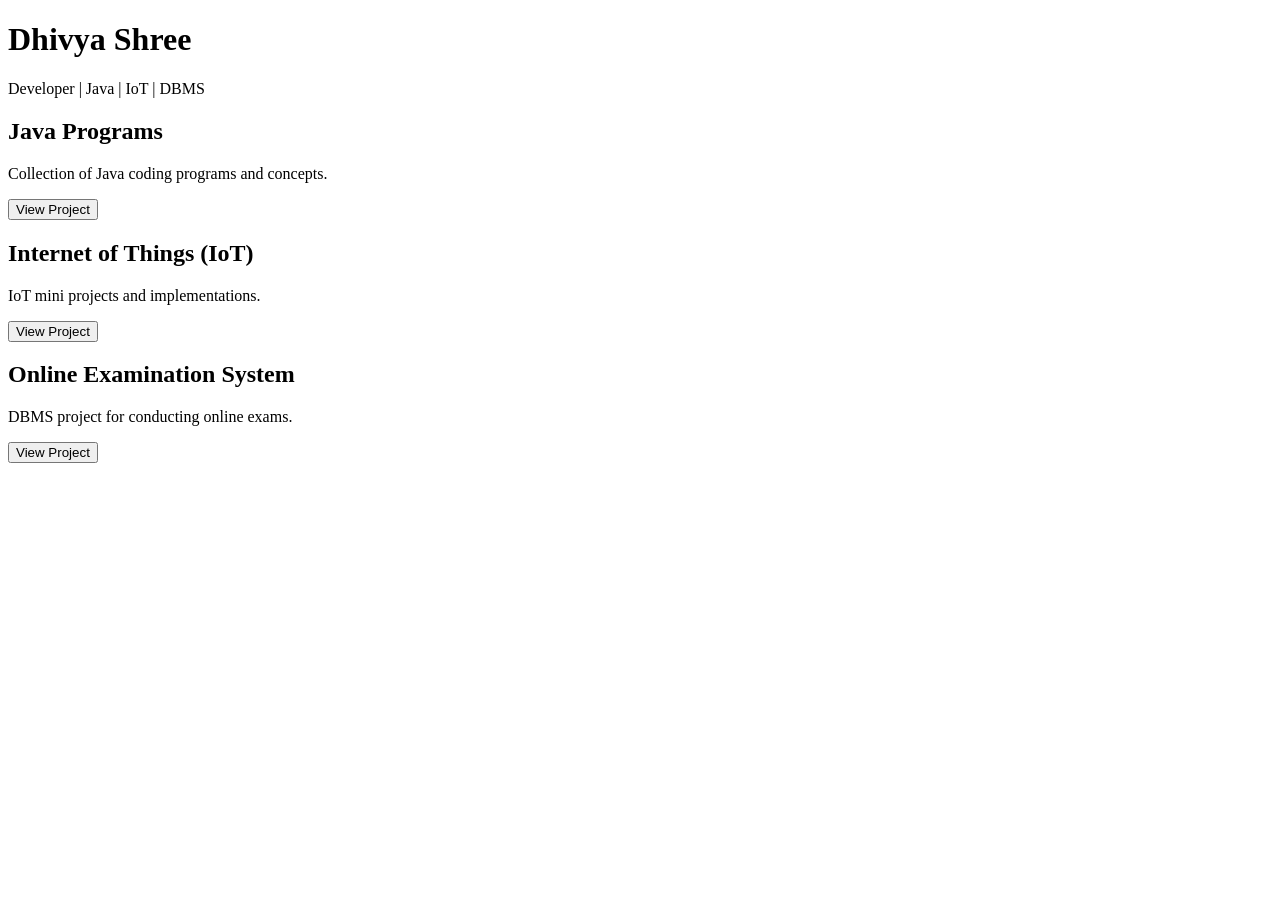
==== index.html @ 43e3207b "Create index.html" ====
<!DOCTYPE html>
<html lang="en">
<head>
    <meta charset="UTF-8">
    <meta name="viewport" content="width=device-width, initial-scale=1.0">
    <title>Dhivya Shree Portfolio</title>

    <link rel="stylesheet" href="style.css">
</head>
<body>

    <header>
        <h1>Dhivya Shree</h1>
        <p>Developer | Java | IoT | DBMS</p>
    </header>

    <section class="projects">

        <div class="card">
            <h2>Java Programs</h2>
            <p>Collection of Java coding programs and concepts.</p>

            <a href="https://github.com/dhivyashreek12/java-programs" target="_blank">
                <button>View Project</button>
            </a>
        </div>

        <div class="card">
            <h2>Internet of Things (IoT)</h2>
            <p>IoT mini projects and implementations.</p>

            <a href="https://github.com/dhivyashreek12/Internet-of-Things-IoT-" target="_blank">
                <button>View Project</button>
            </a>
        </div>

        <div class="card">
            <h2>Online Examination System</h2>
            <p>DBMS project for conducting online exams.</p>

            <a href="https://github.com/dhivyashreek12/Online-Examination-Project-DBMS" target="_blank">
                <button>View Project</button>
            </a>
        </div>

    </section>

</body>
</html>
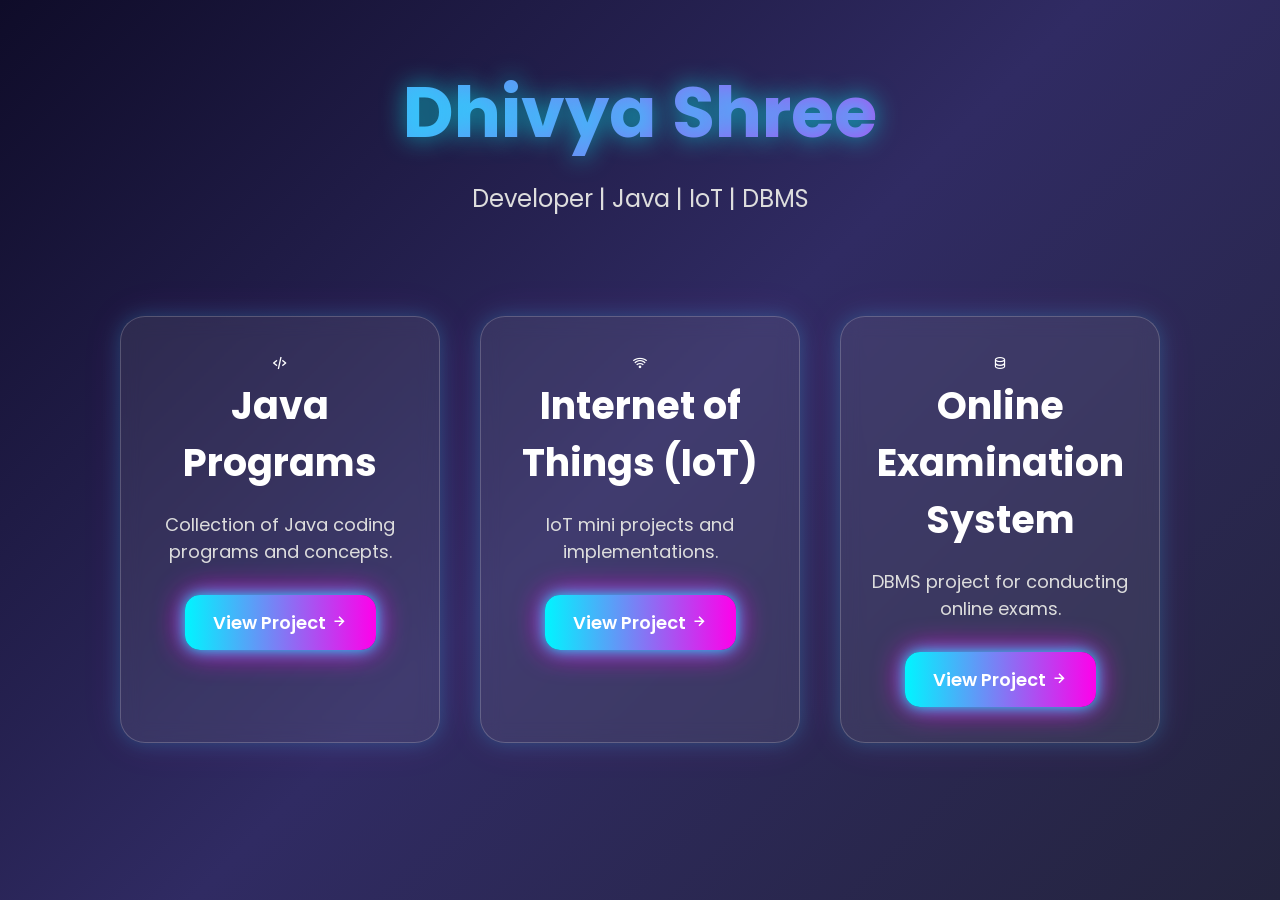
==== commit 654a1549: "Refactor project sections in index.html Updated project descriptions and button styles for better pr" ====
--- a/index.html
+++ b/index.html
@@ -1,46 +1,107 @@
 <!DOCTYPE html>
 <html lang="en">
 <head>
+
     <meta charset="UTF-8">
     <meta name="viewport" content="width=device-width, initial-scale=1.0">
+
     <title>Dhivya Shree Portfolio</title>
 
     <link rel="stylesheet" href="style.css">
+
+    <!-- Icons -->
+    <link href='https://unpkg.com/boxicons@2.1.4/css/boxicons.min.css' rel='stylesheet'>
+
 </head>
+
 <body>
 
     <header>
+
         <h1>Dhivya Shree</h1>
+
         <p>Developer | Java | IoT | DBMS</p>
+
+        <div class="line"></div>
+
     </header>
 
     <section class="projects">
 
-        <div class="card">
+        <!-- Java -->
+
+        <div class="card pink">
+
+            <div class="icon">
+                <i class='bx bx-code-alt'></i>
+            </div>
+
             <h2>Java Programs</h2>
-            <p>Collection of Java coding programs and concepts.</p>
+
+            <p>
+                Collection of Java coding programs
+                and concepts.
+            </p>
 
             <a href="https://github.com/dhivyashreek12/java-programs" target="_blank">
-                <button>View Project</button>
+
+                <button>
+                    View Project
+                    <i class='bx bx-right-arrow-alt'></i>
+                </button>
+
             </a>
+
         </div>
 
-        <div class="card">
+        <!-- IoT -->
+
+        <div class="card blue">
+
+            <div class="icon">
+                <i class='bx bx-wifi'></i>
+            </div>
+
             <h2>Internet of Things (IoT)</h2>
-            <p>IoT mini projects and implementations.</p>
+
+            <p>
+                IoT mini projects and implementations.
+            </p>
 
             <a href="https://github.com/dhivyashreek12/Internet-of-Things-IoT-" target="_blank">
-                <button>View Project</button>
+
+                <button>
+                    View Project
+                    <i class='bx bx-right-arrow-alt'></i>
+                </button>
+
             </a>
+
         </div>
 
-        <div class="card">
+        <!-- DBMS -->
+
+        <div class="card green">
+
+            <div class="icon">
+                <i class='bx bx-data'></i>
+            </div>
+
             <h2>Online Examination System</h2>
-            <p>DBMS project for conducting online exams.</p>
+
+            <p>
+                DBMS project for conducting online exams.
+            </p>
 
             <a href="https://github.com/dhivyashreek12/Online-Examination-Project-DBMS" target="_blank">
-                <button>View Project</button>
+
+                <button>
+                    View Project
+                    <i class='bx bx-right-arrow-alt'></i>
+                </button>
+
             </a>
+
         </div>
 
     </section>
--- a/style.css
+++ b/style.css
@@ -0,0 +1,142 @@
+@import url('https://fonts.googleapis.com/css2?family=Poppins:wght@300;400;600;700&display=swap');
+
+*{
+    margin:0;
+    padding:0;
+    box-sizing:border-box;
+    font-family:'Poppins',sans-serif;
+}
+
+body{
+    min-height:100vh;
+    background:linear-gradient(135deg,#0f0c29,#302b63,#24243e);
+    color:white;
+    overflow-x:hidden;
+}
+
+/* Heading */
+
+header{
+    text-align:center;
+    padding:60px 20px;
+}
+
+header h1{
+    font-size:70px;
+    font-weight:700;
+
+    background:linear-gradient(to right,#00f5ff,#ff00ea);
+    -webkit-background-clip:text;
+    -webkit-text-fill-color:transparent;
+
+    text-shadow:0 0 25px rgba(0,255,255,0.6);
+}
+
+header p{
+    margin-top:15px;
+    font-size:24px;
+    color:#ddd;
+}
+
+/* Cards */
+
+.projects{
+    display:flex;
+    justify-content:center;
+    gap:40px;
+    flex-wrap:wrap;
+    padding:40px;
+}
+
+.card{
+    width:320px;
+    padding:35px 25px;
+
+    background:rgba(255,255,255,0.08);
+
+    border:1px solid rgba(255,255,255,0.2);
+
+    border-radius:25px;
+
+    backdrop-filter:blur(10px);
+
+    text-align:center;
+
+    transition:0.4s;
+
+    box-shadow:
+    0 0 20px rgba(0,255,255,0.2),
+    0 0 40px rgba(255,0,255,0.1);
+}
+
+.card:hover{
+
+    transform:translateY(-15px) scale(1.03);
+
+    box-shadow:
+    0 0 25px #00f5ff,
+    0 0 50px #ff00ea,
+    0 0 80px #00f5ff;
+}
+
+.card h2{
+    font-size:38px;
+    margin-bottom:20px;
+    color:white;
+}
+
+.card p{
+    font-size:18px;
+    color:#ddd;
+    margin-bottom:30px;
+}
+
+/* Buttons */
+
+button{
+
+    padding:14px 28px;
+
+    border:none;
+
+    border-radius:15px;
+
+    font-size:18px;
+
+    font-weight:600;
+
+    color:white;
+
+    cursor:pointer;
+
+    background:linear-gradient(90deg,#00f5ff,#ff00ea);
+
+    transition:0.4s;
+
+    box-shadow:
+    0 0 15px #00f5ff,
+    0 0 30px #ff00ea;
+}
+
+button:hover{
+
+    transform:scale(1.1);
+
+    box-shadow:
+    0 0 25px #00f5ff,
+    0 0 50px #ff00ea,
+    0 0 80px #00f5ff;
+}
+
+/* Mobile */
+
+@media(max-width:768px){
+
+    header h1{
+        font-size:45px;
+    }
+
+    .card{
+        width:90%;
+    }
+}
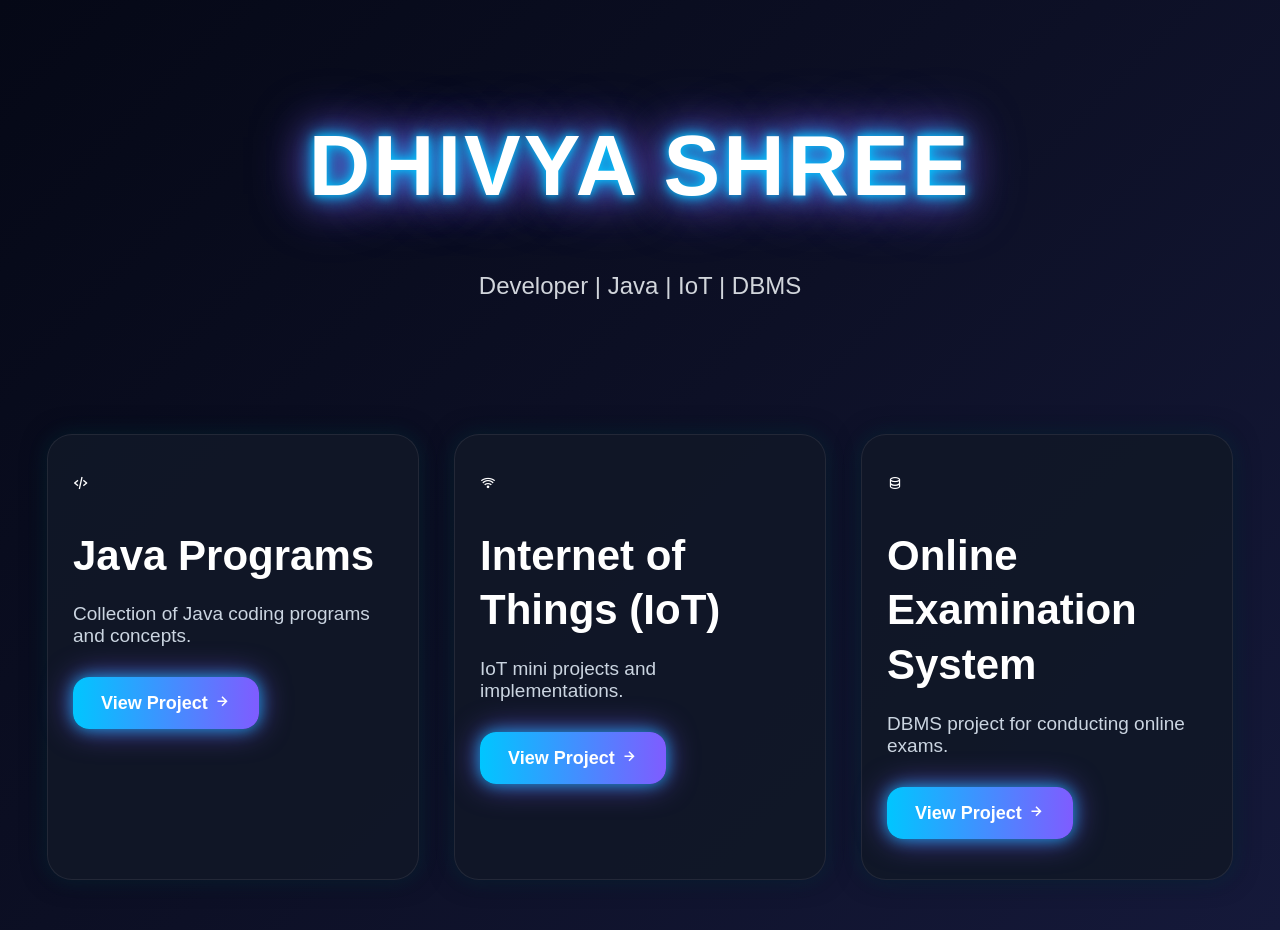
==== commit c81e3f46: "Fix typo in GitHub link for Java programs" ====
--- a/index.html
+++ b/index.html
@@ -43,7 +43,7 @@
                 and concepts.
             </p>
 
-            <a href="https://github.com/dhivyashreek12/java-programs" target="_blank">
+            <a href="https://github.com/dhivyashreek12/java-progarms" target="_blank">
 
                 <button>
                     View Project
--- a/style.css
+++ b/style.css
@@ -1,20 +1,14 @@
-@import url('https://fonts.googleapis.com/css2?family=Poppins:wght@300;400;600;700&display=swap');
+body{
+    margin:0;
+    font-family:Poppins,sans-serif;
 
-*{
-    margin:0;
-    padding:0;
-    box-sizing:border-box;
-    font-family:'Poppins',sans-serif;
+    background:
+    linear-gradient(135deg,#050816,#0d1026,#15193a);
+
+    color:white;
 }
 
-body{
-    min-height:100vh;
-    background:linear-gradient(135deg,#0f0c29,#302b63,#24243e);
-    color:white;
-    overflow-x:hidden;
-}
-
-/* Heading */
+/* Header */
 
 header{
     text-align:center;
@@ -22,72 +16,115 @@
 }
 
 header h1{
-    font-size:70px;
-    font-weight:700;
 
-    background:linear-gradient(to right,#00f5ff,#ff00ea);
-    -webkit-background-clip:text;
-    -webkit-text-fill-color:transparent;
+    font-size:85px;
 
-    text-shadow:0 0 25px rgba(0,255,255,0.6);
+    font-weight:800;
+
+    color:#ffffff;
+
+    letter-spacing:3px;
+
+    text-transform:uppercase;
+
+    text-shadow:
+    0 0 10px #00c6ff,
+    0 0 20px #00c6ff,
+    0 0 40px #7f5cff,
+    0 0 60px #7f5cff;
+
+    animation:glow 2s infinite alternate;
 }
 
+/* Neon Animation */
+
+@keyframes glow{
+
+    from{
+
+        text-shadow:
+        0 0 10px #00c6ff,
+        0 0 20px #00c6ff,
+        0 0 40px #7f5cff;
+    }
+
+    to{
+
+        text-shadow:
+        0 0 20px #00c6ff,
+        0 0 40px #00c6ff,
+        0 0 60px #7f5cff,
+        0 0 90px #7f5cff;
+    }
+}
 header p{
-    margin-top:15px;
+
+    color:#d1d5db;
+
     font-size:24px;
-    color:#ddd;
+
+    margin-top:10px;
 }
 
 /* Cards */
 
 .projects{
+
     display:flex;
+
     justify-content:center;
-    gap:40px;
+
+    gap:35px;
+
     flex-wrap:wrap;
-    padding:40px;
+
+    padding:50px 20px;
 }
 
 .card{
+
     width:320px;
-    padding:35px 25px;
 
-    background:rgba(255,255,255,0.08);
-
-    border:1px solid rgba(255,255,255,0.2);
+    padding:40px 25px;
 
     border-radius:25px;
 
-    backdrop-filter:blur(10px);
+    background:rgba(17,24,39,0.9);
 
-    text-align:center;
+    border:1px solid rgba(255,255,255,0.08);
+
+    box-shadow:
+    0 0 25px rgba(0,0,0,0.5),
+    0 0 20px rgba(0,198,255,0.15);
 
     transition:0.4s;
-
-    box-shadow:
-    0 0 20px rgba(0,255,255,0.2),
-    0 0 40px rgba(255,0,255,0.1);
 }
 
 .card:hover{
 
-    transform:translateY(-15px) scale(1.03);
+    transform:translateY(-12px);
 
     box-shadow:
-    0 0 25px #00f5ff,
-    0 0 50px #ff00ea,
-    0 0 80px #00f5ff;
+    0 0 20px #00c6ff,
+    0 0 40px #7f5cff,
+    0 0 60px rgba(127,92,255,0.7);
 }
 
 .card h2{
-    font-size:38px;
+
+    font-size:42px;
+
+    line-height:1.3;
+
     margin-bottom:20px;
-    color:white;
 }
 
 .card p{
-    font-size:18px;
-    color:#ddd;
+
+    color:#cbd5e1;
+
+    font-size:19px;
+
     margin-bottom:30px;
 }
 
@@ -95,11 +132,11 @@
 
 button{
 
-    padding:14px 28px;
+    padding:15px 28px;
 
     border:none;
 
-    border-radius:15px;
+    border-radius:16px;
 
     font-size:18px;
 
@@ -109,34 +146,22 @@
 
     cursor:pointer;
 
-    background:linear-gradient(90deg,#00f5ff,#ff00ea);
+    background:
+    linear-gradient(to right,#00c6ff,#7f5cff);
+
+    box-shadow:
+    0 0 15px rgba(0,198,255,0.7),
+    0 0 30px rgba(127,92,255,0.7);
 
     transition:0.4s;
-
-    box-shadow:
-    0 0 15px #00f5ff,
-    0 0 30px #ff00ea;
 }
 
 button:hover{
 
-    transform:scale(1.1);
+    transform:scale(1.08);
 
     box-shadow:
-    0 0 25px #00f5ff,
-    0 0 50px #ff00ea,
-    0 0 80px #00f5ff;
+    0 0 20px #00c6ff,
+    0 0 45px #7f5cff,
+    0 0 70px rgba(127,92,255,0.9);
 }
-
-/* Mobile */
-
-@media(max-width:768px){
-
-    header h1{
-        font-size:45px;
-    }
-
-    .card{
-        width:90%;
-    }
-}
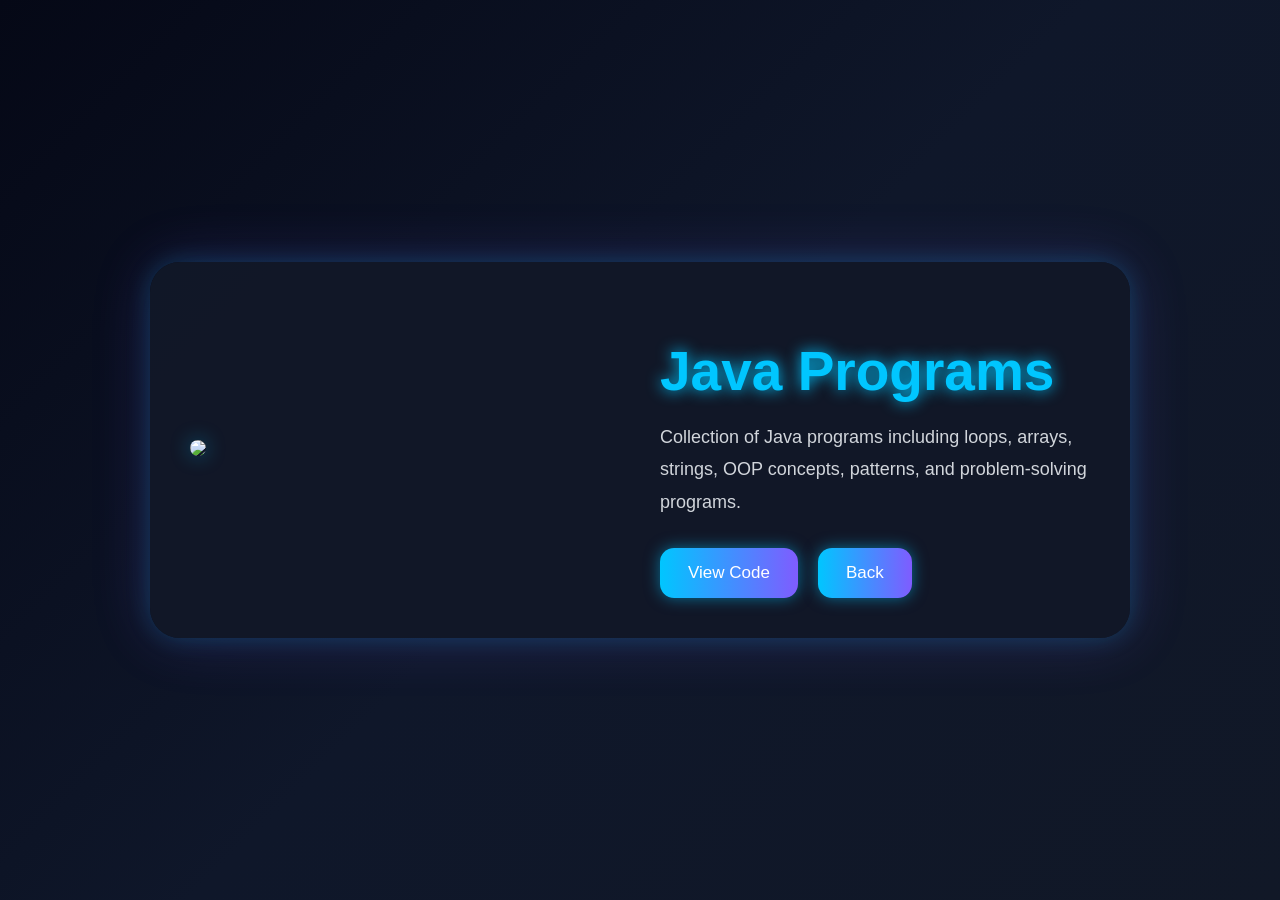
==== commit 64753fe2: "Revise index.html to emphasize Java project showcase Updated the title and content of index.html to " ====
--- a/index.html
+++ b/index.html
@@ -1,110 +1,191 @@
 <!DOCTYPE html>
 <html lang="en">
+
 <head>
 
-    <meta charset="UTF-8">
-    <meta name="viewport" content="width=device-width, initial-scale=1.0">
+<meta charset="UTF-8">
+<meta name="viewport" content="width=device-width, initial-scale=1.0">
 
-    <title>Dhivya Shree Portfolio</title>
+<title>Java Projects</title>
 
-    <link rel="stylesheet" href="style.css">
+<style>
 
-    <!-- Icons -->
-    <link href='https://unpkg.com/boxicons@2.1.4/css/boxicons.min.css' rel='stylesheet'>
+body{
+
+    margin:0;
+    font-family:Poppins,sans-serif;
+
+    background:
+    linear-gradient(135deg,#050816,#0f172a,#111827);
+
+    color:white;
+
+    display:flex;
+    justify-content:center;
+    align-items:center;
+
+    height:100vh;
+}
+
+/* Card */
+
+.container{
+
+    width:85%;
+    max-width:900px;
+
+    background:rgba(17,24,39,0.95);
+
+    border-radius:30px;
+
+    padding:40px;
+
+    box-shadow:
+    0 0 25px rgba(0,198,255,0.2),
+    0 0 60px rgba(127,92,255,0.2);
+
+    display:flex;
+    gap:40px;
+    align-items:center;
+}
+
+/* Left */
+
+.image{
+
+    flex:1;
+}
+
+.image img{
+
+    width:100%;
+
+    border-radius:20px;
+
+    box-shadow:
+    0 0 20px rgba(0,198,255,0.4);
+}
+
+/* Right */
+
+.content{
+
+    flex:1;
+}
+
+.content h1{
+
+    font-size:55px;
+
+    margin-bottom:15px;
+
+    color:#00c6ff;
+
+    text-shadow:
+    0 0 15px #00c6ff;
+}
+
+.content p{
+
+    color:#d1d5db;
+
+    line-height:1.8;
+
+    font-size:18px;
+}
+
+/* Buttons */
+
+.buttons{
+
+    margin-top:30px;
+
+    display:flex;
+    gap:20px;
+}
+
+a{
+
+    text-decoration:none;
+}
+
+button{
+
+    padding:15px 28px;
+
+    border:none;
+
+    border-radius:14px;
+
+    font-size:17px;
+
+    cursor:pointer;
+
+    color:white;
+
+    background:
+    linear-gradient(to right,#00c6ff,#7f5cff);
+
+    box-shadow:
+    0 0 15px rgba(0,198,255,0.5);
+
+    transition:0.4s;
+}
+
+button:hover{
+
+    transform:scale(1.08);
+
+    box-shadow:
+    0 0 25px #00c6ff,
+    0 0 50px #7f5cff;
+}
+
+</style>
 
 </head>
 
 <body>
 
-    <header>
+<div class="container">
 
-        <h1>Dhivya Shree</h1>
+    <div class="image">
 
-        <p>Developer | Java | IoT | DBMS</p>
+        <img src="https://cdn-icons-png.flaticon.com/512/226/226777.png">
 
-        <div class="line"></div>
+    </div>
 
-    </header>
+    <div class="content">
 
-    <section class="projects">
+        <h1>Java Programs</h1>
 
-        <!-- Java -->
+        <p>
 
-        <div class="card pink">
+            Collection of Java programs including
+            loops, arrays, strings, OOP concepts,
+            patterns, and problem-solving programs.
 
-            <div class="icon">
-                <i class='bx bx-code-alt'></i>
-            </div>
+        </p>
 
-            <h2>Java Programs</h2>
+        <div class="buttons">
 
-            <p>
-                Collection of Java coding programs
-                and concepts.
-            </p>
+            <a href="https://github.com/dhivyashreek12/java-programs" target="_blank">
 
-            <a href="https://github.com/dhivyashreek12/java-progarms" target="_blank">
+                <button>View Code</button>
 
-                <button>
-                    View Project
-                    <i class='bx bx-right-arrow-alt'></i>
-                </button>
+            </a>
+
+            <a href="index.html">
+
+                <button>Back</button>
 
             </a>
 
         </div>
 
-        <!-- IoT -->
+    </div>
 
-        <div class="card blue">
-
-            <div class="icon">
-                <i class='bx bx-wifi'></i>
-            </div>
-
-            <h2>Internet of Things (IoT)</h2>
-
-            <p>
-                IoT mini projects and implementations.
-            </p>
-
-            <a href="https://github.com/dhivyashreek12/Internet-of-Things-IoT-" target="_blank">
-
-                <button>
-                    View Project
-                    <i class='bx bx-right-arrow-alt'></i>
-                </button>
-
-            </a>
-
-        </div>
-
-        <!-- DBMS -->
-
-        <div class="card green">
-
-            <div class="icon">
-                <i class='bx bx-data'></i>
-            </div>
-
-            <h2>Online Examination System</h2>
-
-            <p>
-                DBMS project for conducting online exams.
-            </p>
-
-            <a href="https://github.com/dhivyashreek12/Online-Examination-Project-DBMS" target="_blank">
-
-                <button>
-                    View Project
-                    <i class='bx bx-right-arrow-alt'></i>
-                </button>
-
-            </a>
-
-        </div>
-
-    </section>
+</div>
 
 </body>
 </html>
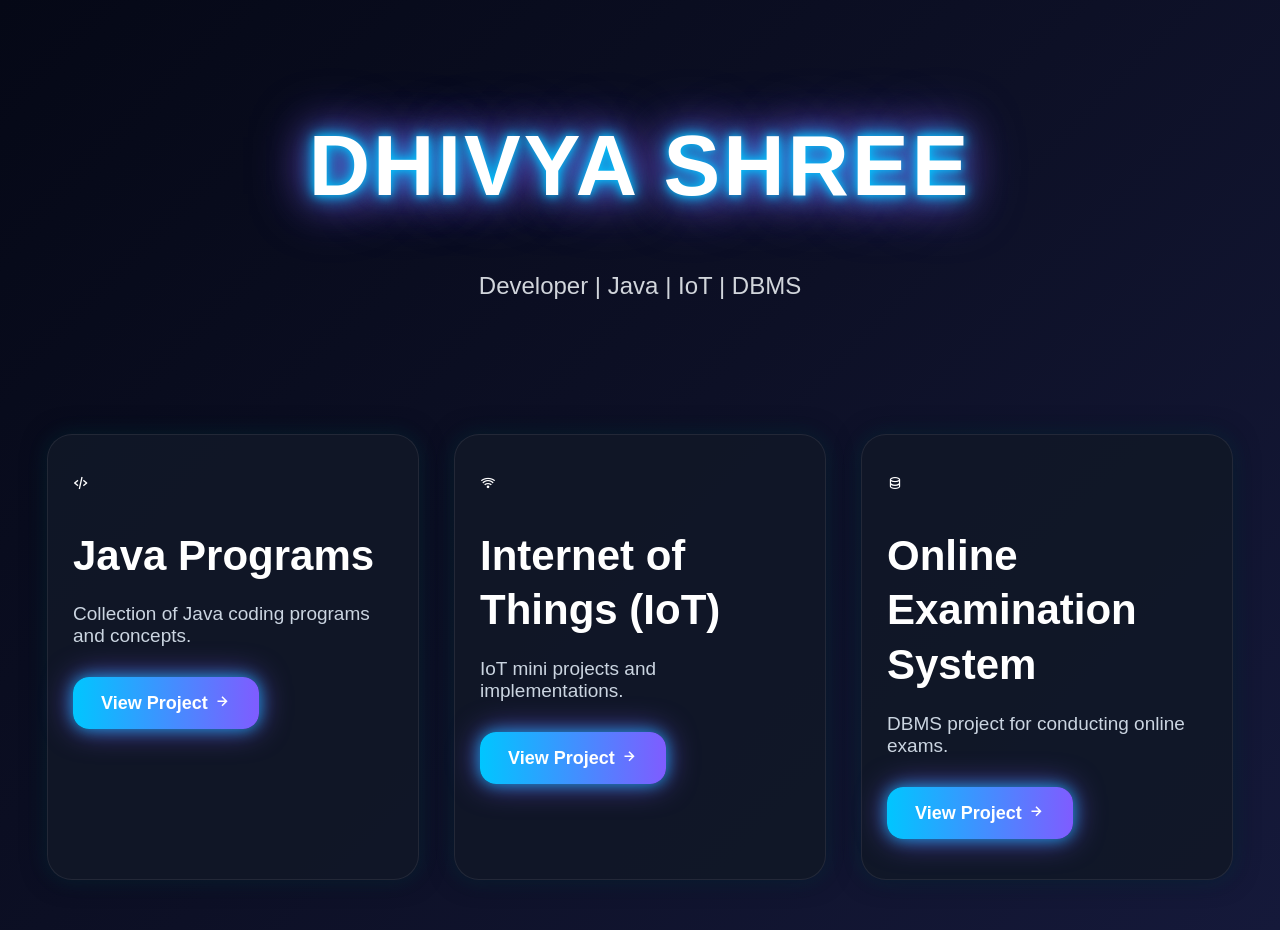
==== commit 0d8482eb: "Update portfolio details and structure in index.html" ====
--- a/index.html
+++ b/index.html
@@ -1,191 +1,110 @@
 <!DOCTYPE html>
 <html lang="en">
-
 <head>
 
-<meta charset="UTF-8">
-<meta name="viewport" content="width=device-width, initial-scale=1.0">
+    <meta charset="UTF-8">
+    <meta name="viewport" content="width=device-width, initial-scale=1.0">
 
-<title>Java Projects</title>
+    <title>Dhivya Shree Portfolio</title>
 
-<style>
+    <link rel="stylesheet" href="style.css">
 
-body{
-
-    margin:0;
-    font-family:Poppins,sans-serif;
-
-    background:
-    linear-gradient(135deg,#050816,#0f172a,#111827);
-
-    color:white;
-
-    display:flex;
-    justify-content:center;
-    align-items:center;
-
-    height:100vh;
-}
-
-/* Card */
-
-.container{
-
-    width:85%;
-    max-width:900px;
-
-    background:rgba(17,24,39,0.95);
-
-    border-radius:30px;
-
-    padding:40px;
-
-    box-shadow:
-    0 0 25px rgba(0,198,255,0.2),
-    0 0 60px rgba(127,92,255,0.2);
-
-    display:flex;
-    gap:40px;
-    align-items:center;
-}
-
-/* Left */
-
-.image{
-
-    flex:1;
-}
-
-.image img{
-
-    width:100%;
-
-    border-radius:20px;
-
-    box-shadow:
-    0 0 20px rgba(0,198,255,0.4);
-}
-
-/* Right */
-
-.content{
-
-    flex:1;
-}
-
-.content h1{
-
-    font-size:55px;
-
-    margin-bottom:15px;
-
-    color:#00c6ff;
-
-    text-shadow:
-    0 0 15px #00c6ff;
-}
-
-.content p{
-
-    color:#d1d5db;
-
-    line-height:1.8;
-
-    font-size:18px;
-}
-
-/* Buttons */
-
-.buttons{
-
-    margin-top:30px;
-
-    display:flex;
-    gap:20px;
-}
-
-a{
-
-    text-decoration:none;
-}
-
-button{
-
-    padding:15px 28px;
-
-    border:none;
-
-    border-radius:14px;
-
-    font-size:17px;
-
-    cursor:pointer;
-
-    color:white;
-
-    background:
-    linear-gradient(to right,#00c6ff,#7f5cff);
-
-    box-shadow:
-    0 0 15px rgba(0,198,255,0.5);
-
-    transition:0.4s;
-}
-
-button:hover{
-
-    transform:scale(1.08);
-
-    box-shadow:
-    0 0 25px #00c6ff,
-    0 0 50px #7f5cff;
-}
-
-</style>
+    <!-- Icons -->
+    <link href='https://unpkg.com/boxicons@2.1.4/css/boxicons.min.css' rel='stylesheet'>
 
 </head>
 
 <body>
 
-<div class="container">
+    <header>
 
-    <div class="image">
+        <h1>Dhivya Shree</h1>
 
-        <img src="https://cdn-icons-png.flaticon.com/512/226/226777.png">
+        <p>Developer | Java | IoT | DBMS</p>
 
-    </div>
+        <div class="line"></div>
 
-    <div class="content">
+    </header>
 
-        <h1>Java Programs</h1>
+    <section class="projects">
 
-        <p>
+        <!-- Java -->
 
-            Collection of Java programs including
-            loops, arrays, strings, OOP concepts,
-            patterns, and problem-solving programs.
+        <div class="card pink">
 
-        </p>
+            <div class="icon">
+                <i class='bx bx-code-alt'></i>
+            </div>
 
-        <div class="buttons">
+            <h2>Java Programs</h2>
+
+            <p>
+                Collection of Java coding programs
+                and concepts.
+            </p>
 
             <a href="https://github.com/dhivyashreek12/java-programs" target="_blank">
 
-                <button>View Code</button>
-
-            </a>
-
-            <a href="index.html">
-
-                <button>Back</button>
+                <button>
+                    View Project
+                    <i class='bx bx-right-arrow-alt'></i>
+                </button>
 
             </a>
 
         </div>
 
-    </div>
+        <!-- IoT -->
 
-</div>
+        <div class="card blue">
+
+            <div class="icon">
+                <i class='bx bx-wifi'></i>
+            </div>
+
+            <h2>Internet of Things (IoT)</h2>
+
+            <p>
+                IoT mini projects and implementations.
+            </p>
+
+            <a href="https://github.com/dhivyashreek12/Internet-of-Things-IoT-" target="_blank">
+
+                <button>
+                    View Project
+                    <i class='bx bx-right-arrow-alt'></i>
+                </button>
+
+            </a>
+
+        </div>
+
+        <!-- DBMS -->
+
+        <div class="card green">
+
+            <div class="icon">
+                <i class='bx bx-data'></i>
+            </div>
+
+            <h2>Online Examination System</h2>
+
+            <p>
+                DBMS project for conducting online exams.
+            </p>
+
+            <a href="https://github.com/dhivyashreek12/Online-Examination-Project-DBMS" target="_blank">
+
+                <button>
+                    View Project
+                    <i class='bx bx-right-arrow-alt'></i>
+                </button>
+
+            </a>
+
+        </div>
+
+    </section>
 
 </body>
 </html>
--- a/style.css
+++ b/style.css
@@ -0,0 +1,167 @@
+body{
+    margin:0;
+    font-family:Poppins,sans-serif;
+
+    background:
+    linear-gradient(135deg,#050816,#0d1026,#15193a);
+
+    color:white;
+}
+
+/* Header */
+
+header{
+    text-align:center;
+    padding:60px 20px;
+}
+
+header h1{
+
+    font-size:85px;
+
+    font-weight:800;
+
+    color:#ffffff;
+
+    letter-spacing:3px;
+
+    text-transform:uppercase;
+
+    text-shadow:
+    0 0 10px #00c6ff,
+    0 0 20px #00c6ff,
+    0 0 40px #7f5cff,
+    0 0 60px #7f5cff;
+
+    animation:glow 2s infinite alternate;
+}
+
+/* Neon Animation */
+
+@keyframes glow{
+
+    from{
+
+        text-shadow:
+        0 0 10px #00c6ff,
+        0 0 20px #00c6ff,
+        0 0 40px #7f5cff;
+    }
+
+    to{
+
+        text-shadow:
+        0 0 20px #00c6ff,
+        0 0 40px #00c6ff,
+        0 0 60px #7f5cff,
+        0 0 90px #7f5cff;
+    }
+}
+header p{
+
+    color:#d1d5db;
+
+    font-size:24px;
+
+    margin-top:10px;
+}
+
+/* Cards */
+
+.projects{
+
+    display:flex;
+
+    justify-content:center;
+
+    gap:35px;
+
+    flex-wrap:wrap;
+
+    padding:50px 20px;
+}
+
+.card{
+
+    width:320px;
+
+    padding:40px 25px;
+
+    border-radius:25px;
+
+    background:rgba(17,24,39,0.9);
+
+    border:1px solid rgba(255,255,255,0.08);
+
+    box-shadow:
+    0 0 25px rgba(0,0,0,0.5),
+    0 0 20px rgba(0,198,255,0.15);
+
+    transition:0.4s;
+}
+
+.card:hover{
+
+    transform:translateY(-12px);
+
+    box-shadow:
+    0 0 20px #00c6ff,
+    0 0 40px #7f5cff,
+    0 0 60px rgba(127,92,255,0.7);
+}
+
+.card h2{
+
+    font-size:42px;
+
+    line-height:1.3;
+
+    margin-bottom:20px;
+}
+
+.card p{
+
+    color:#cbd5e1;
+
+    font-size:19px;
+
+    margin-bottom:30px;
+}
+
+/* Buttons */
+
+button{
+
+    padding:15px 28px;
+
+    border:none;
+
+    border-radius:16px;
+
+    font-size:18px;
+
+    font-weight:600;
+
+    color:white;
+
+    cursor:pointer;
+
+    background:
+    linear-gradient(to right,#00c6ff,#7f5cff);
+
+    box-shadow:
+    0 0 15px rgba(0,198,255,0.7),
+    0 0 30px rgba(127,92,255,0.7);
+
+    transition:0.4s;
+}
+
+button:hover{
+
+    transform:scale(1.08);
+
+    box-shadow:
+    0 0 20px #00c6ff,
+    0 0 45px #7f5cff,
+    0 0 70px rgba(127,92,255,0.9);
+}
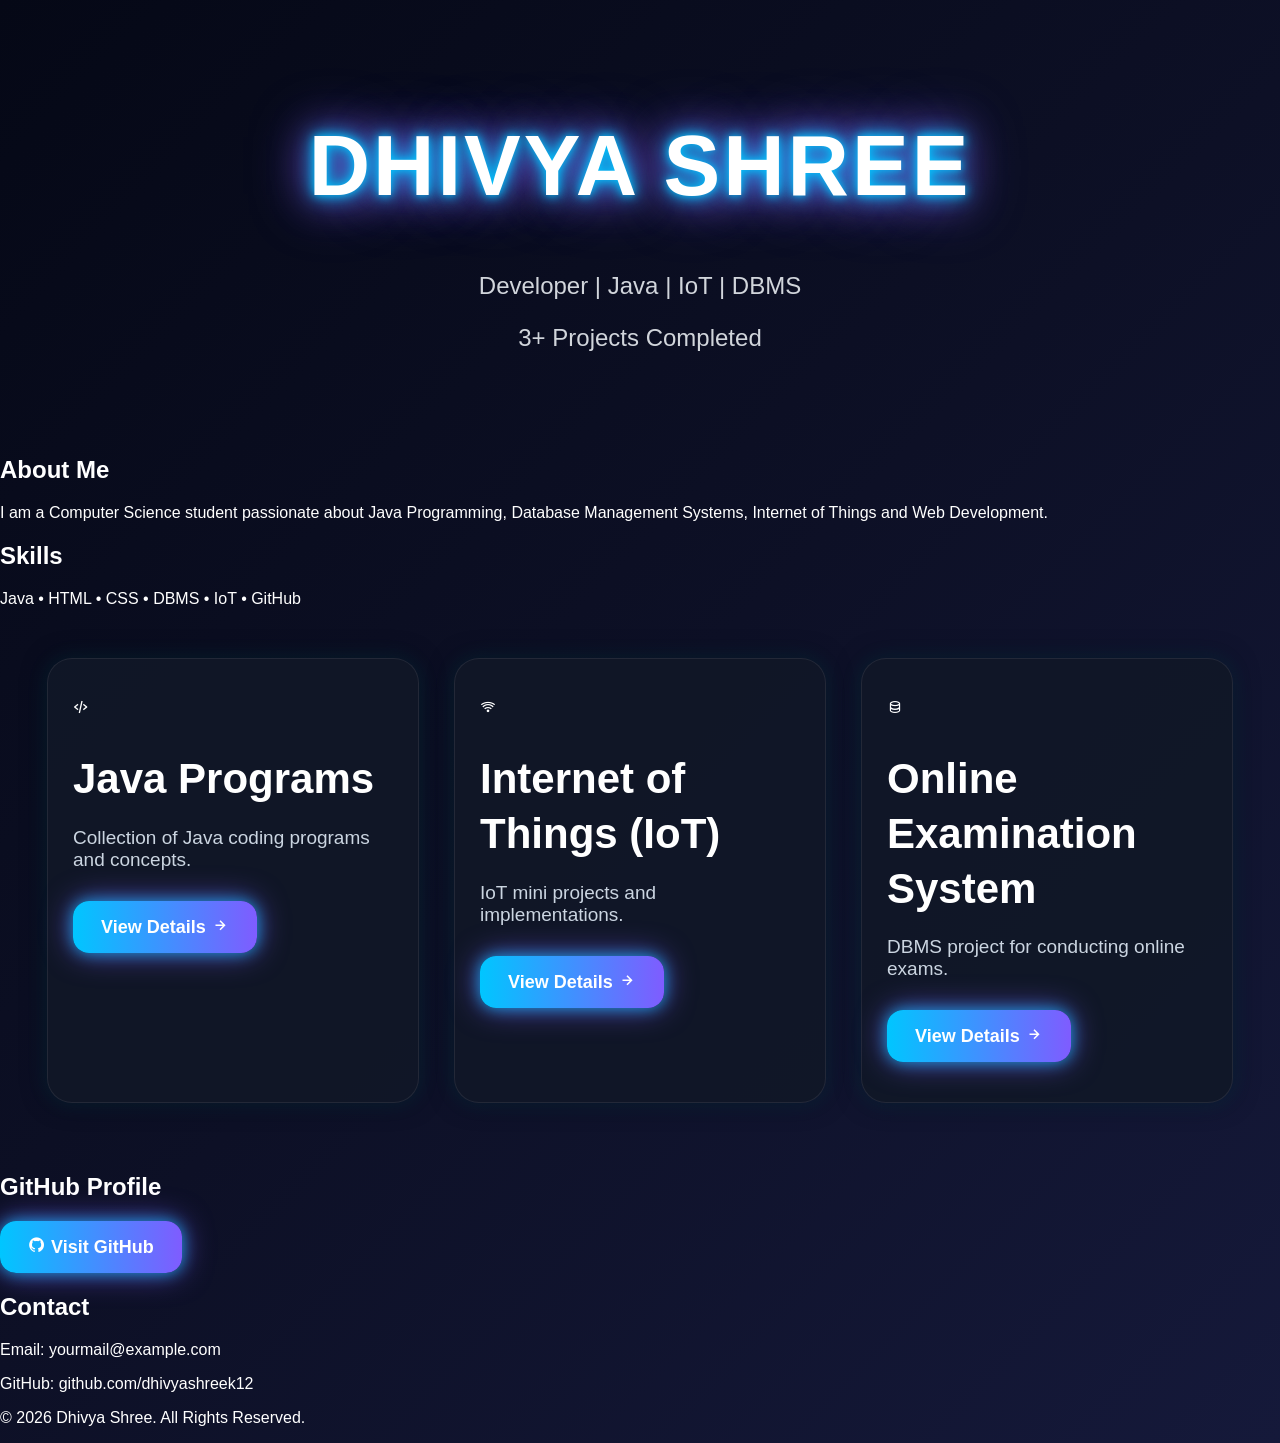
==== commit e7597269: "Update portfolio title and content structure" ====
--- a/index.html
+++ b/index.html
@@ -2,109 +2,180 @@
 <html lang="en">
 <head>
 
-    <meta charset="UTF-8">
-    <meta name="viewport" content="width=device-width, initial-scale=1.0">
+<meta charset="UTF-8">
+<meta name="viewport" content="width=device-width, initial-scale=1.0">
 
-    <title>Dhivya Shree Portfolio</title>
+<title>Dhivya Shree | Developer Portfolio</title>
 
-    <link rel="stylesheet" href="style.css">
+<link rel="stylesheet" href="style.css">
 
-    <!-- Icons -->
-    <link href='https://unpkg.com/boxicons@2.1.4/css/boxicons.min.css' rel='stylesheet'>
+<link href='https://unpkg.com/boxicons@2.1.4/css/boxicons.min.css' rel='stylesheet'>
 
 </head>
 
 <body>
 
-    <header>
+<header>
 
-        <h1>Dhivya Shree</h1>
+    <h1>Dhivya Shree</h1>
 
-        <p>Developer | Java | IoT | DBMS</p>
+    <p>Developer | Java | IoT | DBMS</p>
 
-        <div class="line"></div>
+    <p class="project-count">3+ Projects Completed</p>
 
-    </header>
+    <div class="line"></div>
 
-    <section class="projects">
+</header>
 
-        <!-- Java -->
+<!-- About Me -->
 
-        <div class="card pink">
+<section class="about">
 
-            <div class="icon">
-                <i class='bx bx-code-alt'></i>
-            </div>
+    <h2>About Me</h2>
 
-            <h2>Java Programs</h2>
+    <p>
+        I am a Computer Science student passionate about
+        Java Programming, Database Management Systems,
+        Internet of Things and Web Development.
+    </p>
 
-            <p>
-                Collection of Java coding programs
-                and concepts.
-            </p>
+</section>
 
-            <a href="https://github.com/dhivyashreek12/java-programs" target="_blank">
+<!-- Skills -->
 
-                <button>
-                    View Project
-                    <i class='bx bx-right-arrow-alt'></i>
-                </button>
+<section class="skills">
 
-            </a>
+    <h2>Skills</h2>
 
+    <div class="skill-box">
+        Java • HTML • CSS • DBMS • IoT • GitHub
+    </div>
+
+</section>
+
+<!-- Projects -->
+
+<section class="projects">
+
+    <!-- Java -->
+
+    <div class="card pink">
+
+        <div class="icon">
+            <i class='bx bx-code-alt'></i>
         </div>
 
-        <!-- IoT -->
+        <h2>Java Programs</h2>
 
-        <div class="card blue">
+        <p>
+            Collection of Java coding programs
+            and concepts.
+        </p>
 
-            <div class="icon">
-                <i class='bx bx-wifi'></i>
-            </div>
+        <a href="java.html">
 
-            <h2>Internet of Things (IoT)</h2>
+            <button>
+                View Details
+                <i class='bx bx-right-arrow-alt'></i>
+            </button>
 
-            <p>
-                IoT mini projects and implementations.
-            </p>
+        </a>
 
-            <a href="https://github.com/dhivyashreek12/Internet-of-Things-IoT-" target="_blank">
+    </div>
 
-                <button>
-                    View Project
-                    <i class='bx bx-right-arrow-alt'></i>
-                </button>
+    <!-- IoT -->
 
-            </a>
+    <div class="card blue">
 
+        <div class="icon">
+            <i class='bx bx-wifi'></i>
         </div>
 
-        <!-- DBMS -->
+        <h2>Internet of Things (IoT)</h2>
 
-        <div class="card green">
+        <p>
+            IoT mini projects and implementations.
+        </p>
 
-            <div class="icon">
-                <i class='bx bx-data'></i>
-            </div>
+        <a href="iot.html">
 
-            <h2>Online Examination System</h2>
+            <button>
+                View Details
+                <i class='bx bx-right-arrow-alt'></i>
+            </button>
 
-            <p>
-                DBMS project for conducting online exams.
-            </p>
+        </a>
 
-            <a href="https://github.com/dhivyashreek12/Online-Examination-Project-DBMS" target="_blank">
+    </div>
 
-                <button>
-                    View Project
-                    <i class='bx bx-right-arrow-alt'></i>
-                </button>
+    <!-- DBMS -->
 
-            </a>
+    <div class="card green">
 
+        <div class="icon">
+            <i class='bx bx-data'></i>
         </div>
 
-    </section>
+        <h2>Online Examination System</h2>
+
+        <p>
+            DBMS project for conducting online exams.
+        </p>
+
+        <a href="dbms.html">
+
+            <button>
+                View Details
+                <i class='bx bx-right-arrow-alt'></i>
+            </button>
+
+        </a>
+
+    </div>
+
+</section>
+
+<!-- GitHub -->
+
+<section class="github">
+
+    <h2>GitHub Profile</h2>
+
+    <a href="https://github.com/dhivyashreek12" target="_blank">
+
+        <button class="github-btn">
+            <i class='bx bxl-github'></i>
+            Visit GitHub
+        </button>
+
+    </a>
+
+</section>
+
+<!-- Contact -->
+
+<section class="contact">
+
+    <h2>Contact</h2>
+
+    <p>Email: yourmail@example.com</p>
+
+    <p>
+        GitHub:
+        github.com/dhivyashreek12
+    </p>
+
+</section>
+
+<!-- Footer -->
+
+<footer>
+
+    <p>
+        © 2026 Dhivya Shree. All Rights Reserved.
+    </p>
+
+</footer>
 
 </body>
 </html>
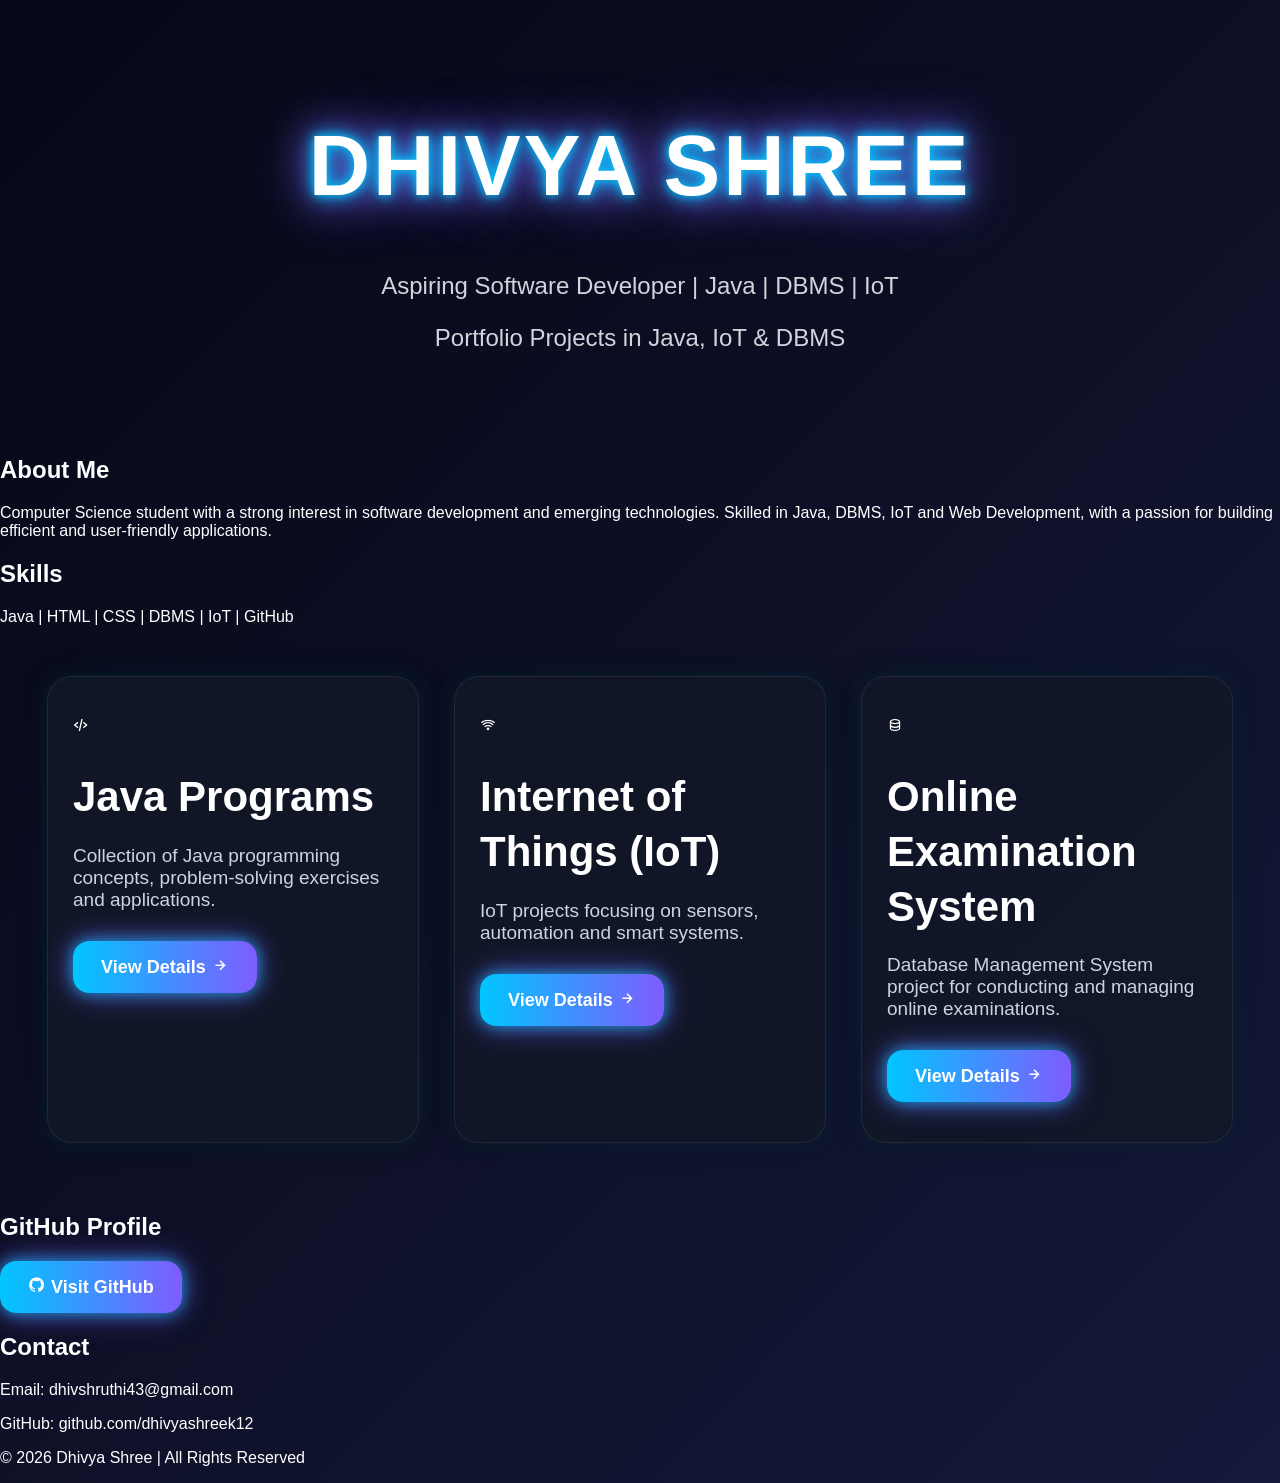
==== commit aa1bd844: "Update contact email in index.html" ====
--- a/index.html
+++ b/index.html
@@ -17,13 +17,13 @@
 
 <header>
 
-    <h1>Dhivya Shree</h1>
+    <h1>DHIVYA SHREE</h1>
 
-    <p>Developer | Java | IoT | DBMS</p>
+    <p>Aspiring Software Developer | Java | DBMS | IoT</p>
 
-    <p class="project-count">3+ Projects Completed</p>
-
-    <div class="line"></div>
+    <p class="project-count">
+        Portfolio Projects in Java, IoT & DBMS
+    </p>
 
 </header>
 
@@ -34,9 +34,11 @@
     <h2>About Me</h2>
 
     <p>
-        I am a Computer Science student passionate about
-        Java Programming, Database Management Systems,
-        Internet of Things and Web Development.
+        Computer Science student with a strong interest in
+        software development and emerging technologies.
+        Skilled in Java, DBMS, IoT and Web Development,
+        with a passion for building efficient and
+        user-friendly applications.
     </p>
 
 </section>
@@ -48,7 +50,7 @@
     <h2>Skills</h2>
 
     <div class="skill-box">
-        Java • HTML • CSS • DBMS • IoT • GitHub
+        Java | HTML | CSS | DBMS | IoT | GitHub
     </div>
 
 </section>
@@ -59,7 +61,7 @@
 
     <!-- Java -->
 
-    <div class="card pink">
+    <div class="card">
 
         <div class="icon">
             <i class='bx bx-code-alt'></i>
@@ -68,8 +70,8 @@
         <h2>Java Programs</h2>
 
         <p>
-            Collection of Java coding programs
-            and concepts.
+            Collection of Java programming concepts,
+            problem-solving exercises and applications.
         </p>
 
         <a href="java.html">
@@ -85,7 +87,7 @@
 
     <!-- IoT -->
 
-    <div class="card blue">
+    <div class="card">
 
         <div class="icon">
             <i class='bx bx-wifi'></i>
@@ -94,7 +96,8 @@
         <h2>Internet of Things (IoT)</h2>
 
         <p>
-            IoT mini projects and implementations.
+            IoT projects focusing on sensors,
+            automation and smart systems.
         </p>
 
         <a href="iot.html">
@@ -110,7 +113,7 @@
 
     <!-- DBMS -->
 
-    <div class="card green">
+    <div class="card">
 
         <div class="icon">
             <i class='bx bx-data'></i>
@@ -119,7 +122,8 @@
         <h2>Online Examination System</h2>
 
         <p>
-            DBMS project for conducting online exams.
+            Database Management System project for
+            conducting and managing online examinations.
         </p>
 
         <a href="dbms.html">
@@ -158,12 +162,9 @@
 
     <h2>Contact</h2>
 
-    <p>Email: yourmail@example.com</p>
+    <p>Email: dhivshruthi43@gmail.com</p>
 
-    <p>
-        GitHub:
-        github.com/dhivyashreek12
-    </p>
+    <p>GitHub: github.com/dhivyashreek12</p>
 
 </section>
 
@@ -172,7 +173,7 @@
 <footer>
 
     <p>
-        © 2026 Dhivya Shree. All Rights Reserved.
+        © 2026 Dhivya Shree | All Rights Reserved
     </p>
 
 </footer>
